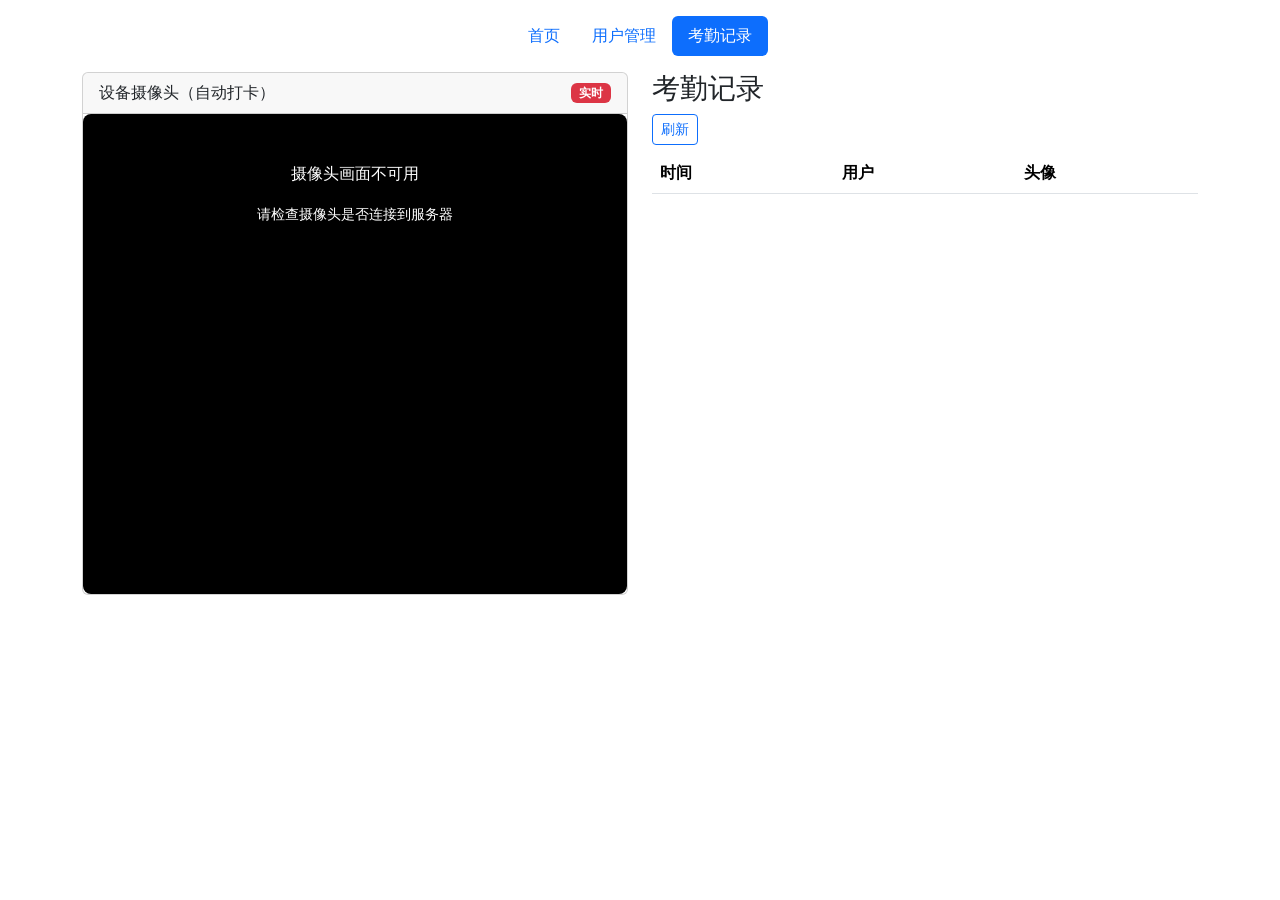
==== src/case1/templates/attendance.html @ 2ba7665c "初始化人脸打卡课程设计项目" ====
<!DOCTYPE html>
<html lang="zh-CN">
<head>
    <meta charset="UTF-8">
    <meta name="viewport" content="width=device-width, initial-scale=1.0">
    <title>考勤记录</title>
    <link href="https://cdn.jsdelivr.net/npm/bootstrap@5.3.0/dist/css/bootstrap.min.css" rel="stylesheet">
    <style>
        .camera-box { width: 100%; max-width: 640px; margin: 0 auto; background: #000; min-height: 480px; position: relative; overflow: hidden; border-radius: 8px;}
        video, img.video-stream { width: 100%; height: auto; display: block; }
        canvas { display: none; }
        .status-badge { position: absolute; top: 10px; right: 10px; }
        
        /* Success Animation Overlay */
        .checkin-overlay {
            position: absolute;
            top: 0; left: 0; width: 100%; height: 100%;
            background: rgba(40, 167, 69, 0.3);
            display: none;
            justify-content: center;
            align-items: center;
            flex-direction: column;
            color: white;
            z-index: 10;
        }
        
        .checkin-icon {
            font-size: 5rem;
            animation: bounceIn 0.5s cubic-bezier(0.175, 0.885, 0.32, 1.275);
        }
        
        .checkin-text {
            font-size: 1.5rem;
            font-weight: bold;
            margin-top: 10px;
            text-shadow: 0 2px 4px rgba(0,0,0,0.5);
            animation: fadeInUp 0.5s ease-out;
        }

        @keyframes bounceIn {
            0% { transform: scale(0); opacity: 0; }
            60% { transform: scale(1.1); opacity: 1; }
            100% { transform: scale(1); }
        }
        
        @keyframes fadeInUp {
            from { opacity: 0; transform: translate3d(0, 20px, 0); }
            to { opacity: 1; transform: translate3d(0, 0, 0); }
        }
    </style>
</head>
<body>
    <div class="container">
        <header class="d-flex justify-content-center py-3">
            <ul class="nav nav-pills">
                <li class="nav-item"><a href="/" class="nav-link">首页</a></li>
                <li class="nav-item"><a href="/users_page" class="nav-link">用户管理</a></li>
                <li class="nav-item"><a href="/attendance_page" class="nav-link active">考勤记录</a></li>
            </ul>
        </header>

        <div class="row">
            <div class="col-md-6">
                <!-- Local Camera (Backend) -->
                <div class="card mb-4">
                    <div class="card-header d-flex justify-content-between align-items-center">
                        <span>设备摄像头（自动打卡）</span>
                        <span class="badge bg-danger">实时</span>
                    </div>
                    <div class="card-body p-0 text-center bg-black position-relative camera-box">
                        <img src="/video_feed" class="video-stream" alt="摄像头画面" onerror="this.style.display='none'; document.getElementById('cam-error').style.display='block'">
                        <div id="cam-error" class="text-white p-5" style="display:none;">
                            <p>摄像头画面不可用</p>
                            <small>请检查摄像头是否连接到服务器</small>
                        </div>

                        <!-- Overlay for Device Camera -->
                        <div id="device-overlay" class="checkin-overlay">
                            <div class="checkin-icon">✅</div>
                            <div class="checkin-text" id="device-checkin-name">用户名</div>
                        </div>
                    </div>
                </div>

            </div>

            <div class="col-md-6">
                <h3>考勤记录</h3>
                <button class="btn btn-sm btn-outline-primary mb-2" onclick="loadAttendance()">刷新</button>
                <div style="height: 600px; overflow-y: auto;">
                    <table class="table table-striped">
                        <thead>
                            <tr>
                                <th>时间</th>
                                <th>用户</th>
                                <th>头像</th>
                            </tr>
                        </thead>
                        <tbody id="attendanceTableBody">
                        </tbody>
                    </table>
                </div>
            </div>
        </div>
    </div>

    <script>
        // Upload Checkin
        function uploadCheckin() {
            const fileInput = document.getElementById('uploadImage');
            if(fileInput.files.length === 0) return;
            
            const formData = new FormData();
            formData.append('image', fileInput.files[0]);
            
            fetch('/api/clockin', {
                method: 'POST',
                body: formData
            })
            .then(response => response.json())
            .then(data => {
                if (data.success && data.match) {
                    alert(`打卡成功: ${data.user}`);
                    loadAttendance();
                } else {
                    alert('打卡失败或未匹配到用户');
                }
            });
        }

        // Load Attendance
        function loadAttendance() {
            fetch('/api/attendance')
                .then(response => response.json())
                .then(data => {
                    const tbody = document.getElementById('attendanceTableBody');
                    tbody.innerHTML = '';
                    data.forEach(row => {
                        const tr = document.createElement('tr');
                        tr.innerHTML = `
                            <td>${row.timestamp}</td>
                            <td>${row.name || '未知'}</td>
                            <td>${row.type}</td>
                        `;
                        tbody.appendChild(tr);
                    });
                });
        }
        
        // Auto refresh attendance log every 5 seconds (to show device camera check-ins)
        let lastAttendanceCount = 0;
        
        function loadAttendance() {
            fetch('/api/attendance')
                .then(response => response.json())
                .then(data => {
                    // Check for new records (auto-checkin detection)
                    if (data.length > lastAttendanceCount && lastAttendanceCount !== 0) {
                        const newRecord = data[0]; // Assuming sorted DESC
                        if (newRecord && newRecord.type === 'camera_auto') {
                             showAnimation('device-overlay', newRecord.name);
                        }
                    }
                    lastAttendanceCount = data.length;
                
                    const tbody = document.getElementById('attendanceTableBody');
                    tbody.innerHTML = '';
                    data.forEach(row => {
                        const tr = document.createElement('tr');
                        tr.innerHTML = `
                            <td>${row.timestamp}</td>
                            <td>${row.name || '未知'}</td>
                            <td><img src="/uploads/${row.image_path}" style="width:60px;height:60px;object-fit:cover;" onerror="this.src='data:image/svg+xml,%3Csvg xmlns=%22http://www.w3.org/2000/svg%22 width=%2260%22 height=%2260%22%3E%3Crect fill=%22%23ddd%22 width=%2260%22 height=%2260%22/%3E%3C/svg%3E'"></td>
                        `;
                        tbody.appendChild(tr);
                    });
                });
        }
        
        function showAnimation(overlayId, name) {
            const overlay = document.getElementById(overlayId);
            const text = overlay.querySelector('.checkin-text');
            text.innerText = "Welcome, " + name + "!";
            overlay.style.display = 'flex';
            
            setTimeout(() => {
                overlay.style.display = 'none';
            }, 2000);
        }
        
        setInterval(loadAttendance, 2000); // Faster refresh for animation

        loadAttendance();
    </script>
</body>
</html>
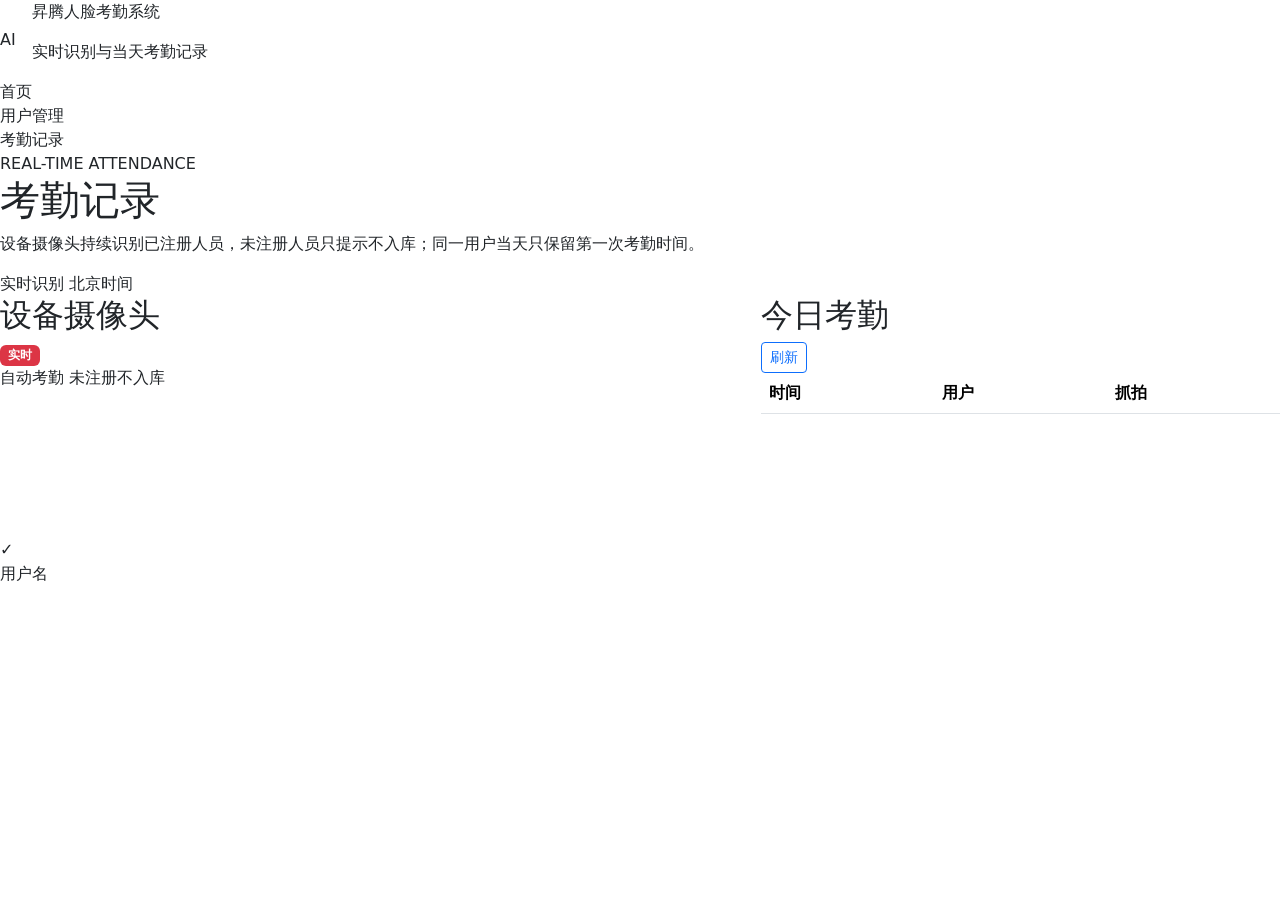
==== commit 908ccd81: "lu" ====
--- a/src/case1/templates/attendance.html
+++ b/src/case1/templates/attendance.html
@@ -5,182 +5,169 @@
     <meta name="viewport" content="width=device-width, initial-scale=1.0">
     <title>考勤记录</title>
     <link href="https://cdn.jsdelivr.net/npm/bootstrap@5.3.0/dist/css/bootstrap.min.css" rel="stylesheet">
-    <style>
-        .camera-box { width: 100%; max-width: 640px; margin: 0 auto; background: #000; min-height: 480px; position: relative; overflow: hidden; border-radius: 8px;}
-        video, img.video-stream { width: 100%; height: auto; display: block; }
-        canvas { display: none; }
-        .status-badge { position: absolute; top: 10px; right: 10px; }
-        
-        /* Success Animation Overlay */
-        .checkin-overlay {
-            position: absolute;
-            top: 0; left: 0; width: 100%; height: 100%;
-            background: rgba(40, 167, 69, 0.3);
-            display: none;
-            justify-content: center;
-            align-items: center;
-            flex-direction: column;
-            color: white;
-            z-index: 10;
-        }
-        
-        .checkin-icon {
-            font-size: 5rem;
-            animation: bounceIn 0.5s cubic-bezier(0.175, 0.885, 0.32, 1.275);
-        }
-        
-        .checkin-text {
-            font-size: 1.5rem;
-            font-weight: bold;
-            margin-top: 10px;
-            text-shadow: 0 2px 4px rgba(0,0,0,0.5);
-            animation: fadeInUp 0.5s ease-out;
-        }
-
-        @keyframes bounceIn {
-            0% { transform: scale(0); opacity: 0; }
-            60% { transform: scale(1.1); opacity: 1; }
-            100% { transform: scale(1); }
-        }
-        
-        @keyframes fadeInUp {
-            from { opacity: 0; transform: translate3d(0, 20px, 0); }
-            to { opacity: 1; transform: translate3d(0, 0, 0); }
-        }
-    </style>
+    <link href="/static/css/app.css" rel="stylesheet">
 </head>
 <body>
-    <div class="container">
-        <header class="d-flex justify-content-center py-3">
-            <ul class="nav nav-pills">
-                <li class="nav-item"><a href="/" class="nav-link">首页</a></li>
-                <li class="nav-item"><a href="/users_page" class="nav-link">用户管理</a></li>
-                <li class="nav-item"><a href="/attendance_page" class="nav-link active">考勤记录</a></li>
-            </ul>
+    <div class="app-shell">
+        <header class="topbar">
+            <div class="topbar-inner">
+                <div class="d-flex align-items-center gap-3">
+                    <div class="brand-mark">AI</div>
+                    <div>
+                        <p class="brand-title">昇腾人脸考勤系统</p>
+                        <p class="brand-subtitle">实时识别与当天考勤记录</p>
+                    </div>
+                </div>
+                <nav class="app-nav">
+                    <a href="/" class="nav-link">首页</a>
+                    <a href="/users_page" class="nav-link">用户管理</a>
+                    <a href="/attendance_page" class="nav-link active">考勤记录</a>
+                </nav>
+            </div>
         </header>
 
-        <div class="row">
-            <div class="col-md-6">
-                <!-- Local Camera (Backend) -->
-                <div class="card mb-4">
-                    <div class="card-header d-flex justify-content-between align-items-center">
-                        <span>设备摄像头（自动打卡）</span>
-                        <span class="badge bg-danger">实时</span>
-                    </div>
-                    <div class="card-body p-0 text-center bg-black position-relative camera-box">
-                        <img src="/video_feed" class="video-stream" alt="摄像头画面" onerror="this.style.display='none'; document.getElementById('cam-error').style.display='block'">
-                        <div id="cam-error" class="text-white p-5" style="display:none;">
-                            <p>摄像头画面不可用</p>
-                            <small>请检查摄像头是否连接到服务器</small>
+        <main class="app-main">
+            <section class="page-header">
+                <div>
+                    <div class="eyebrow">REAL-TIME ATTENDANCE</div>
+                    <h1 class="page-title">考勤记录</h1>
+                    <p class="page-description">设备摄像头持续识别已注册人员，未注册人员只提示不入库；同一用户当天只保留第一次考勤时间。</p>
+                </div>
+                <div class="status-strip">
+                    <span class="status-chip"><span class="status-dot"></span>实时识别</span>
+                    <span class="status-chip"><span class="status-dot"></span>北京时间</span>
+                </div>
+            </section>
+
+            <div class="row g-4">
+                <div class="col-lg-7">
+                    <section class="panel">
+                        <div class="panel-header">
+                            <h2 class="panel-title">设备摄像头</h2>
+                            <span class="badge text-bg-danger">实时</span>
                         </div>
+                        <div class="camera-frame">
+                            <div class="camera-toolbar">
+                                <span class="status-chip"><span class="status-dot"></span>自动考勤</span>
+                                <span class="status-chip">未注册不入库</span>
+                            </div>
+                            <img src="/video_feed" class="video-stream" alt="摄像头画面" onerror="this.style.display='none'; document.getElementById('cam-error').style.display='block'">
+                            <div id="cam-error" class="text-white p-5" style="display:none;">
+                                <p class="mb-1">摄像头画面不可用</p>
+                                <small>请检查摄像头是否连接到服务器</small>
+                            </div>
 
-                        <!-- Overlay for Device Camera -->
-                        <div id="device-overlay" class="checkin-overlay">
-                            <div class="checkin-icon">✅</div>
-                            <div class="checkin-text" id="device-checkin-name">用户名</div>
+                            <div id="device-overlay" class="checkin-overlay">
+                                <div class="checkin-icon">✓</div>
+                                <div class="checkin-text" id="device-checkin-name">用户名</div>
+                                <div class="checkin-time" id="device-checkin-time"></div>
+                            </div>
                         </div>
-                    </div>
+                    </section>
                 </div>
 
-            </div>
-
-            <div class="col-md-6">
-                <h3>考勤记录</h3>
-                <button class="btn btn-sm btn-outline-primary mb-2" onclick="loadAttendance()">刷新</button>
-                <div style="height: 600px; overflow-y: auto;">
-                    <table class="table table-striped">
-                        <thead>
-                            <tr>
-                                <th>时间</th>
-                                <th>用户</th>
-                                <th>头像</th>
-                            </tr>
-                        </thead>
-                        <tbody id="attendanceTableBody">
-                        </tbody>
-                    </table>
+                <div class="col-lg-5">
+                    <section class="panel">
+                        <div class="panel-header">
+                            <h2 class="panel-title">今日考勤</h2>
+                            <button class="btn btn-sm btn-outline-primary" onclick="loadAttendance()">刷新</button>
+                        </div>
+                        <div class="records-panel">
+                            <table class="table table-hover align-middle">
+                                <thead>
+                                    <tr>
+                                        <th>时间</th>
+                                        <th>用户</th>
+                                        <th>抓拍</th>
+                                    </tr>
+                                </thead>
+                                <tbody id="attendanceTableBody">
+                                </tbody>
+                            </table>
+                        </div>
+                    </section>
                 </div>
             </div>
-        </div>
+        </main>
     </div>
 
     <script>
-        // Upload Checkin
-        function uploadCheckin() {
-            const fileInput = document.getElementById('uploadImage');
-            if(fileInput.files.length === 0) return;
-            
-            const formData = new FormData();
-            formData.append('image', fileInput.files[0]);
-            
-            fetch('/api/clockin', {
-                method: 'POST',
-                body: formData
-            })
-            .then(response => response.json())
-            .then(data => {
-                if (data.success && data.match) {
-                    alert(`打卡成功: ${data.user}`);
-                    loadAttendance();
-                } else {
-                    alert('打卡失败或未匹配到用户');
-                }
-            });
+        const attendancePlaceholder = 'data:image/svg+xml,%3Csvg xmlns=%22http://www.w3.org/2000/svg%22 width=%2260%22 height=%2260%22%3E%3Crect fill=%22%23ddd%22 width=%2260%22 height=%2260%22/%3E%3C/svg%3E';
+
+        function setAttendanceImage(img, imagePath) {
+            img.src = imagePath ? `/uploads/${encodeURIComponent(imagePath)}` : attendancePlaceholder;
+            img.onerror = () => {
+                img.onerror = null;
+                img.src = attendancePlaceholder;
+            };
         }
 
-        // Load Attendance
+        let lastCameraStatusSequence = 0;
+
         function loadAttendance() {
             fetch('/api/attendance')
                 .then(response => response.json())
                 .then(data => {
                     const tbody = document.getElementById('attendanceTableBody');
                     tbody.innerHTML = '';
+                    if (data.length === 0) {
+                        tbody.innerHTML = '<tr><td colspan="3" class="text-center py-4 text-muted">暂无考勤记录</td></tr>';
+                        return;
+                    }
                     data.forEach(row => {
                         const tr = document.createElement('tr');
-                        tr.innerHTML = `
-                            <td>${row.timestamp}</td>
-                            <td>${row.name || '未知'}</td>
-                            <td>${row.type}</td>
-                        `;
+                        const timeTd = document.createElement('td');
+                        timeTd.textContent = row.timestamp || '';
+                        const nameTd = document.createElement('td');
+                        nameTd.textContent = row.name || '未知';
+                        const imageTd = document.createElement('td');
+                        const image = document.createElement('img');
+                        image.className = 'record-img';
+                        setAttendanceImage(image, row.image_path);
+                        imageTd.appendChild(image);
+                        tr.append(timeTd, nameTd, imageTd);
                         tbody.appendChild(tr);
                     });
                 });
         }
-        
-        // Auto refresh attendance log every 5 seconds (to show device camera check-ins)
-        let lastAttendanceCount = 0;
-        
-        function loadAttendance() {
-            fetch('/api/attendance')
+
+        function pollCameraStatus() {
+            fetch('/api/camera/status')
                 .then(response => response.json())
-                .then(data => {
-                    // Check for new records (auto-checkin detection)
-                    if (data.length > lastAttendanceCount && lastAttendanceCount !== 0) {
-                        const newRecord = data[0]; // Assuming sorted DESC
-                        if (newRecord && newRecord.type === 'camera_auto') {
-                             showAnimation('device-overlay', newRecord.name);
-                        }
+                .then(status => {
+                    if (!status.sequence || status.sequence === lastCameraStatusSequence) {
+                        return;
                     }
-                    lastAttendanceCount = data.length;
-                
-                    const tbody = document.getElementById('attendanceTableBody');
-                    tbody.innerHTML = '';
-                    data.forEach(row => {
-                        const tr = document.createElement('tr');
-                        tr.innerHTML = `
-                            <td>${row.timestamp}</td>
-                            <td>${row.name || '未知'}</td>
-                            <td><img src="/uploads/${row.image_path}" style="width:60px;height:60px;object-fit:cover;" onerror="this.src='data:image/svg+xml,%3Csvg xmlns=%22http://www.w3.org/2000/svg%22 width=%2260%22 height=%2260%22%3E%3Crect fill=%22%23ddd%22 width=%2260%22 height=%2260%22/%3E%3C/svg%3E'"></td>
-                        `;
-                        tbody.appendChild(tr);
-                    });
-                });
+                    lastCameraStatusSequence = status.sequence;
+
+                    if (status.status === 'recognized') {
+                        showAnimation('device-overlay', status.message, status.time, status.attendance);
+                        loadAttendance();
+                    } else if (status.status === 'unregistered') {
+                        showAnimation('device-overlay', '未注册', status.time, 'unregistered');
+                    }
+                })
+                .catch(err => console.error(err));
         }
         
-        function showAnimation(overlayId, name) {
+        function showAnimation(overlayId, message, time, attendanceStatus) {
             const overlay = document.getElementById(overlayId);
             const text = overlay.querySelector('.checkin-text');
-            text.innerText = "Welcome, " + name + "!";
+            const timeText = document.getElementById('device-checkin-time');
+            const icon = overlay.querySelector('.checkin-icon');
+
+            text.innerText = message;
+            timeText.innerText = time || '';
+            if (attendanceStatus === 'unregistered') {
+                overlay.style.background = 'rgba(220, 38, 38, 0.38)';
+                icon.innerText = '!';
+            } else if (attendanceStatus === 'already_attended') {
+                overlay.style.background = 'rgba(37, 99, 235, 0.38)';
+                icon.innerText = '✓';
+            } else {
+                overlay.style.background = 'rgba(22, 163, 74, 0.34)';
+                icon.innerText = '✓';
+            }
             overlay.style.display = 'flex';
             
             setTimeout(() => {
@@ -188,9 +175,11 @@
             }, 2000);
         }
         
-        setInterval(loadAttendance, 2000); // Faster refresh for animation
+        setInterval(loadAttendance, 5000);
+        setInterval(pollCameraStatus, 1000);
 
         loadAttendance();
+        pollCameraStatus();
     </script>
 </body>
 </html>
